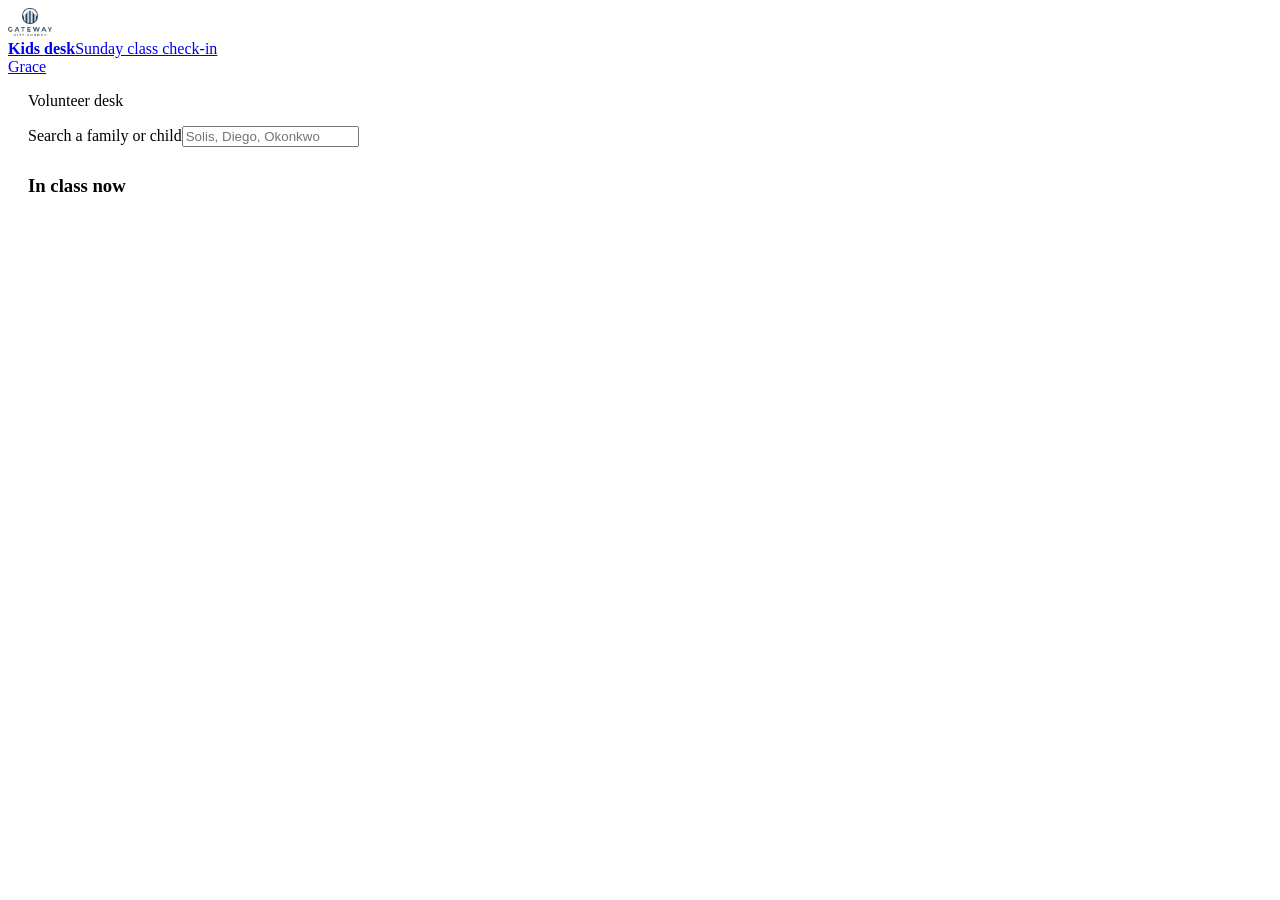
==== crm/kids.html @ d1081acc "Assemble the Gateway pieces: site root, congregant app, CRM, Supabase backend" ====
<!DOCTYPE html>
<html lang="en">
<head>
<meta charset="UTF-8">
<meta name="viewport" content="width=device-width, initial-scale=1.0, viewport-fit=cover">
<title>Kids desk · GateWay</title>
<link href="https://fonts.googleapis.com/css2?family=IBM+Plex+Sans:wght@400;500;600;700&family=IBM+Plex+Serif:wght@600&display=swap" rel="stylesheet">
<link rel="stylesheet" href="styles.css?v=8">
</head>
<body>
<div class="house kids-desk">
  <header class="house-top">
    <a class="brand" href="staff.html">
      <img src="../assets/gateway-logo.png" alt="" style="height:28px">
      <div><b>Kids desk</b><span>Sunday class check-in</span></div>
    </a>
    <a class="tiny" id="deskBack" href="staff.html">Grace</a>
  </header>
  <main style="padding:0 20px 40px">
    <p class="tiny" id="deskWho">Volunteer desk</p>
    <div class="field"><label>Search a family or child</label><input id="kq" placeholder="Solis, Diego, Okonkwo"></div>
    <div id="kResults"></div>
    <div id="kDetail"></div>
    <h3 class="sec-kicker" style="margin-top:28px">In class now</h3>
    <div id="kRoster" class="roster-grid"></div>
  </main>
</div>
<script src="gcc-config.js?v=8"></script>
<script src="gcc-ops.js?v=8"></script>
<script type="module">
  import { gccAuthGuard } from './auth.js';
  const Ops = window.GCCOps;
  const preview = new URLSearchParams(location.search).get('preview') === '1';
  const session = preview ? { preview: true } : await gccAuthGuard({ allow: ['gcc_staff', 'gcc_admin', 'gcc_kids'] });
  if (!session) throw new Error('auth');
  Ops.usePreview(preview);
  if (session.access_token) Ops.setAuth(session.access_token, session.user.app_metadata && session.user.app_metadata.role);
  if (preview) document.getElementById('deskBack').href = 'staff.html?preview=1';

  const $ = (id) => document.getElementById(id);
  const esc = (x) => String(x || '').replace(/[<>&"]/g, (c) => ({ '<':'&lt;','>':'&gt;','&':'&amp;','"':'&quot;' }[c]));
  const full = (m) => ((m.first_name || '') + ' ' + (m.last_name || '')).trim();
  let pick = null;

  function kids() {
    const out = [];
    Ops.families().forEach((f) => {
      (f.members || []).filter((m) => m.role === 'child').forEach((m) => {
        out.push({ ...m, family: f, name: full(m), open: Ops.roster().find((r) => r.child_id === m.id) });
      });
    });
    return out;
  }

  function renderRoster() {
    const roster = Ops.roster();
    $('kRoster').innerHTML = Ops.classes().map((c) => {
      const inRoom = roster.filter((r) => r.class_id === c.id);
      return `<div class="roster-card"><h3>${esc(c.name)} <span class="tiny">${inRoom.length}</span></h3>
        ${inRoom.map((r) => `<p><b>${esc(r.child_name)}</b> · ${esc(r.pickup_code)}</p>`).join('') || '<p class="tiny">Empty</p>'}</div>`;
    }).join('');
  }

  function renderResults() {
    const q = $('kq').value.trim().toLowerCase();
    const list = kids().filter((k) => !q || k.name.toLowerCase().includes(q) || (k.family.name || '').toLowerCase().includes(q));
    $('kResults').innerHTML = list.slice(0, 12).map((k) => `
      <button class="person" data-id="${esc(k.id)}" type="button">
        <span class="initials">${esc((k.first_name || '?')[0])}</span>
        <span><span class="nm">${esc(k.name)}</span>
        <span class="meta">${esc(k.family.name)}${k.open ? ' · in ' + esc(k.open.class_name) : ''}</span></span>
        <span class="when">${k.open ? k.open.pickup_code : (k.age != null ? k.age + 'y' : '')}</span>
      </button>`).join('') || '<p class="tiny">No match. Staff can add this child on the Families tab.</p>';
    $('kResults').querySelectorAll('[data-id]').forEach((btn) => {
      btn.onclick = () => { pick = kids().find((k) => k.id === btn.dataset.id); renderDetail(); };
    });
  }

  function renderDetail() {
    const k = pick;
    if (!k) { $('kDetail').innerHTML = ''; return; }
    const suggested = Ops.suggestedClass(k);
    if (k.open) {
      $('kDetail').innerHTML = `
        <article class="list-card" style="margin-top:12px">
          <p class="tiny">${esc(k.family.name)}</p>
          <h2>${esc(k.name)}</h2>
          <p class="pickup-code">${esc(k.open.pickup_code)}</p>
          <p class="tiny">In ${esc(k.open.class_name)} · ${esc(k.open.room || '')}. Parent was queued a text.</p>
          <button class="btn btn-ghost btn-full" id="kOut" style="margin-top:12px">Mark picked up</button>
        </article>`;
      $('kOut').onclick = async () => {
        await Ops.checkOut(k.open.id);
        pick = kids().find((x) => x.id === k.id);
        renderResults(); renderDetail(); renderRoster();
      };
      return;
    }
    $('kDetail').innerHTML = `
      <article class="list-card" style="margin-top:12px">
        <p class="tiny">${esc(k.family.name)}</p>
        <h2>${esc(k.name)}</h2>
        <p class="tiny">Age ${k.age ?? '—'} · suggested ${esc(suggested ? suggested.name : 'class')}</p>
        <div class="field"><label>Class</label>
          <select id="kClass">${Ops.classes().map((c) => `<option value="${c.id}" ${suggested && suggested.id === c.id ? 'selected' : ''}>${esc(c.name)} · ${esc(c.room)}</option>`).join('')}</select>
        </div>
        <button class="btn btn-ink btn-full" id="kIn">Check in and text parent</button>
      </article>`;
    $('kIn').onclick = async () => {
      const data = await Ops.checkIn({ child_id: k.id, class_id: $('kClass').value, volunteer_name: 'Kids desk' });
      pick = kids().find((x) => x.id === k.id);
      renderResults(); renderDetail(); renderRoster();
      if (data && data.notices && data.notices[0]) {
        const n = data.notices[0];
        const note = document.createElement('p');
        note.className = 'tiny';
        note.textContent = (n.status === 'preview' ? 'Notice queued (preview): ' : 'Notice: ') + n.body;
        $('kDetail').appendChild(note);
      }
    };
  }

  await Ops.bootstrap();
  $('deskWho').textContent = preview ? 'Preview desk · Elena would sign in as gcc_kids' : 'Kids volunteer';
  $('kq').oninput = () => { renderResults(); };
  renderResults();
  renderRoster();
</script>
</body>
</html>
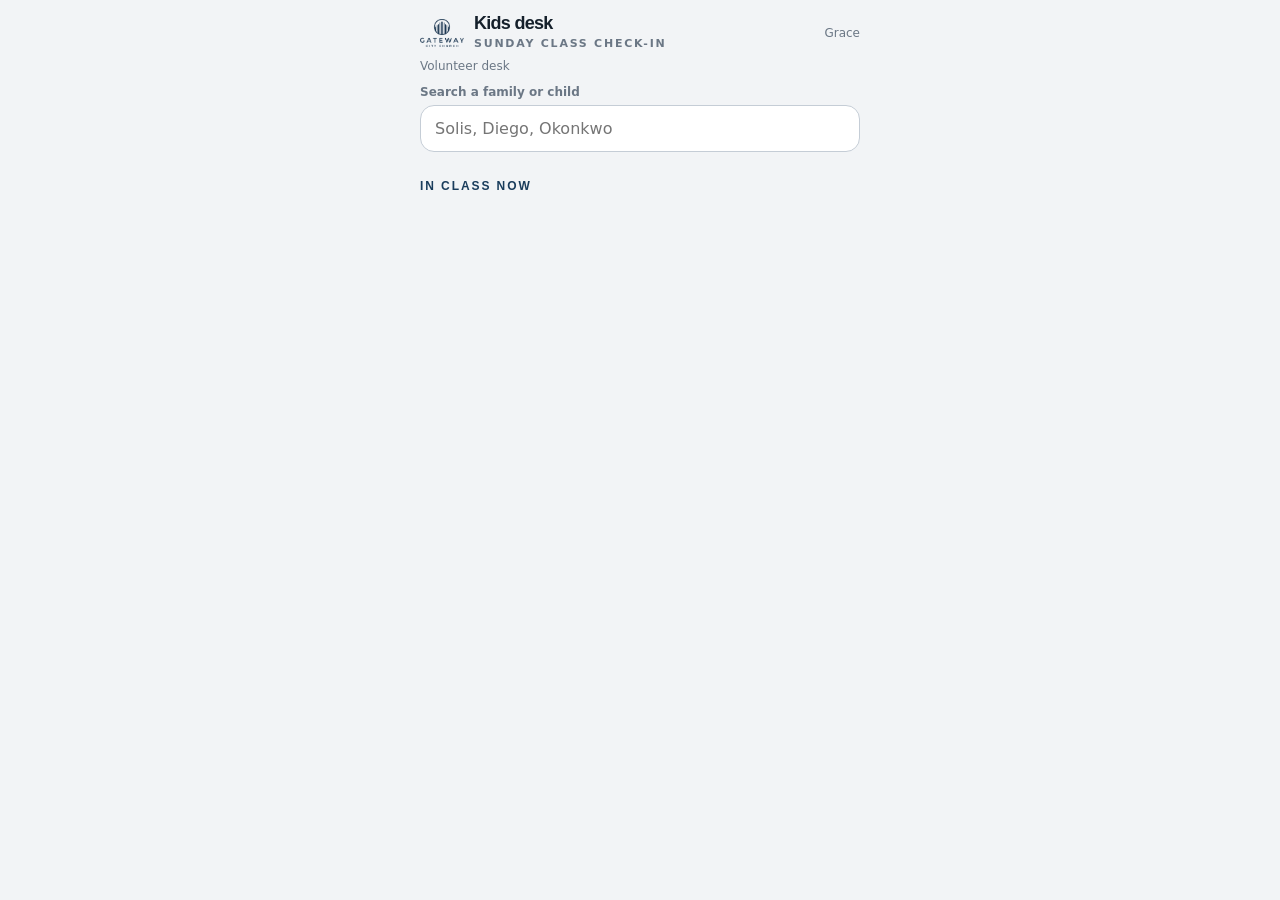
==== commit b4bf87d7: "Wire CRM pages to shared app modules after the split" ====
--- a/crm/kids.html
+++ b/crm/kids.html
@@ -5,7 +5,7 @@
 <meta name="viewport" content="width=device-width, initial-scale=1.0, viewport-fit=cover">
 <title>Kids desk · GateWay</title>
 <link href="https://fonts.googleapis.com/css2?family=IBM+Plex+Sans:wght@400;500;600;700&family=IBM+Plex+Serif:wght@600&display=swap" rel="stylesheet">
-<link rel="stylesheet" href="styles.css?v=8">
+<link rel="stylesheet" href="../app/styles.css?v=8">
 </head>
 <body>
 <div class="house kids-desk">
@@ -25,7 +25,7 @@
     <div id="kRoster" class="roster-grid"></div>
   </main>
 </div>
-<script src="gcc-config.js?v=8"></script>
+<script src="../app/gcc-config.js?v=8"></script>
 <script src="gcc-ops.js?v=8"></script>
 <script type="module">
   import { gccAuthGuard } from './auth.js';
--- a/app/styles.css
+++ b/app/styles.css
@@ -0,0 +1 @@
+@import url('../css/gateway.css');
